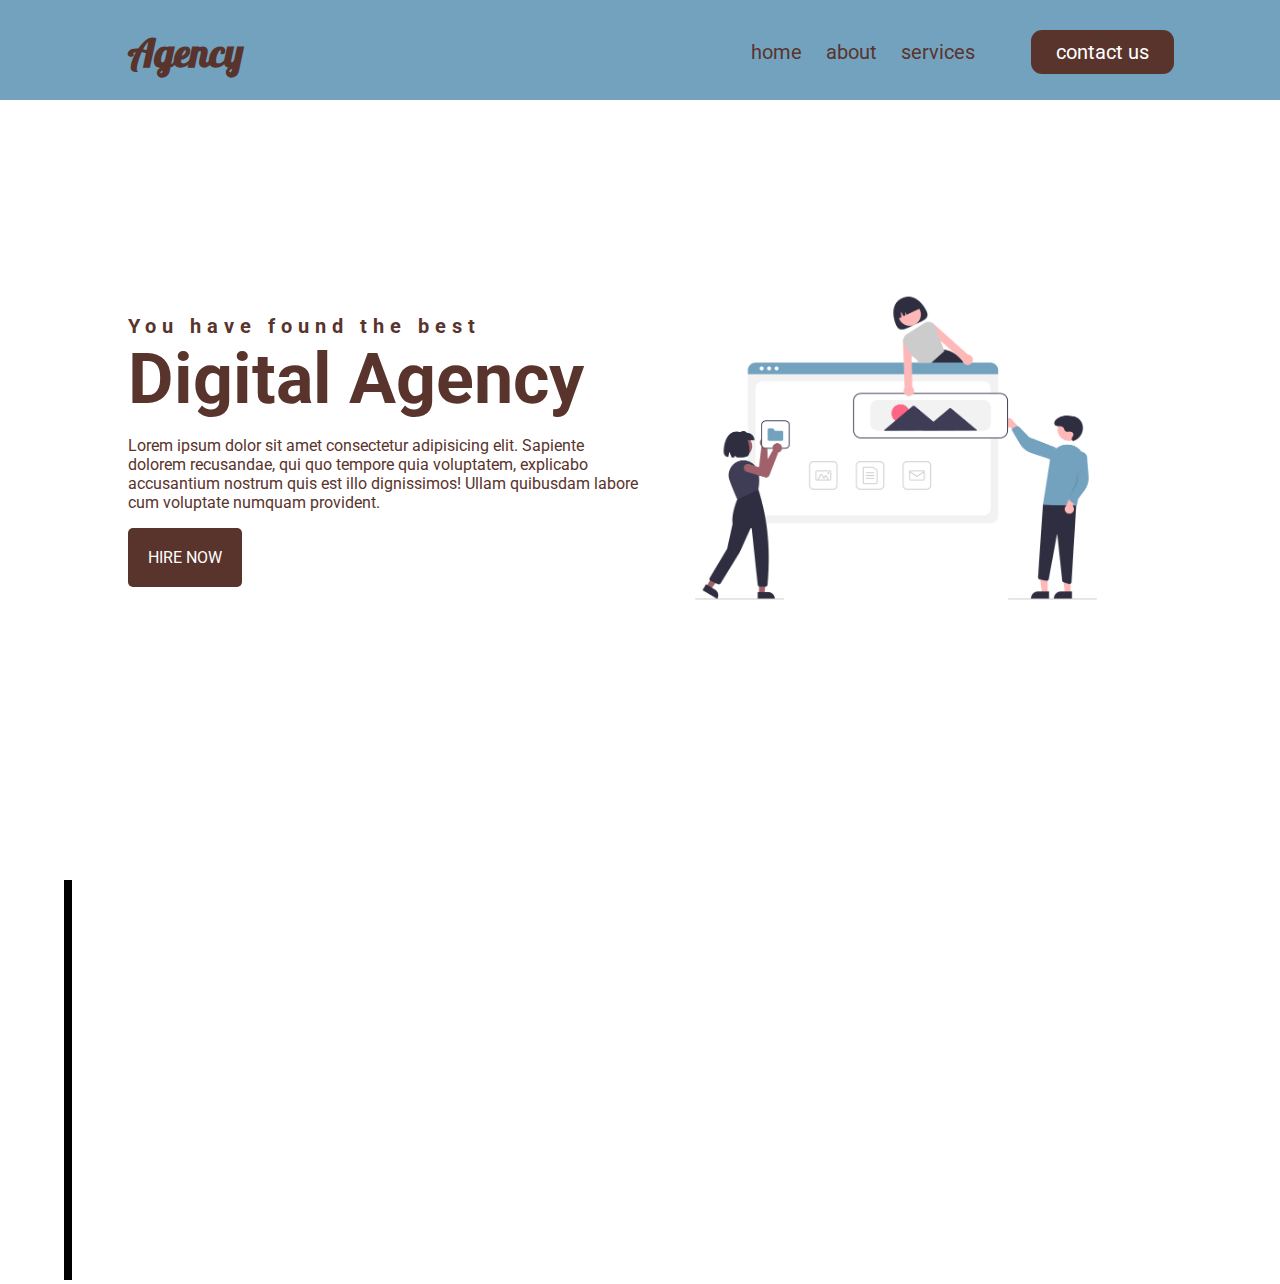
==== indem.html @ 417be25d "summary" ====
<!DOCTYPE html>
<html lang="en">
<head>
    <meta charset="UTF-8">
    <meta http-equiv="X-UA-Compatible" content="IE=edge">
    <meta name="viewport" content="width=device-width, initial-scale=1.0">
    <title>Agency</title>
    <link rel="stylesheet" href="css/style.css">
</head>
<body>
    <nav class="navbar">
        <div class="logo">
            <h1>Agency</h1>
        </div>
        <div class="menu">
            <a href="#">home</a>
            <a href="#">about</a>
            <a href="#">services</a>
            <a id="botao" href="#">contact us</a>
        </div>
    </nav>
    <header class="header">
        <div class="headline">
            <h2 style="letter-spacing: 6px;" >You have found the best </h2>

            <h2 style="font-size: 70px;">Digital Agency</h2>

            <p>Lorem ipsum dolor sit amet consectetur adipisicing elit. Sapiente dolorem recusandae, qui quo tempore quia voluptatem, explicabo accusantium nostrum quis est illo dignissimos! Ullam quibusdam labore cum voluptate numquam provident.</p>

            <a href="#" class="contact-btn">hire now</a>

        </div>
        <div class="img-headline">

            <img style="max-width: 100%;" src="img/img.png" alt="logo">

        </div>
    </header>
    <section>
        
    </section>
</body>
</html>
---- css/style.css ----
@charset "UTF-8";

@import url('https://fonts.googleapis.com/css2?family=Lobster&family=Roboto:wght@100&display=swap');

*{
    box-sizing: border-box;
}
body{
    margin: 0;
    font-family: 'Roboto', sans-serif;
}
.navbar{
    display: flex;
    flex-flow: row wrap;
    height: 100px;
    background: #73A2BF; 
    justify-content: center;
    align-items: center;
}
.logo{
    flex: 20%;
    margin-left:10%;
    text-align: left;
}
.logo h1{
    font-family: 'Lobster', cursive;
    color: #59342C;
    font-size: 40px;
}
.menu{
    flex: 70%;
    text-align: right;
    padding: 20px;
}
.menu a{
    color: #59342C;
    text-decoration: none;
    font-size: 20px;
    padding: 15px 10px;
}
.menu a:hover{
    color: #F2CAA7;
    border-top: 4px solid #59342C;
}
#botao{
    background: #59342C;
    padding: 10px 25px;
    color: white;
    border-radius: 11px;
    margin-right: 10%;
    margin-left: 5%;
}
#botao:hover{
    border: 0;
    background-color: #c0a085;
}
.header{
    display: flex;
    height: 700px;
    flex-flow: row wrap;
    justify-content: center;
    align-items: center;
   
    color: #59342C;
}
.headline{
    margin-left: 10%;
    flex: 40%;
}
.headline h2 {
    font-weight:  900px;
    font-size: 20px;
    padding: 0;
    margin: 0;
}
.headline p {
    color: #59342C;
    text-align: left;
    text-align: left;
}
.contact-btn{
    background-color: #59342C;
    padding: 20px;
    color: white;
    text-transform: uppercase;
    border-radius: 5px;
    text-decoration: none;
    display: inline-block;
}
.contact-btn:hover{
    background-color: #c0a085;
}
.img-headline{
    margin-right: 10%;
    flex: 40%;
    text-align: center;
}
section{
    margin-top: 80px;
    margin-left: 5%;
    margin-right: 5%;
    border: 4px solid black;
    height: 400px;
    display: inline-block;
}
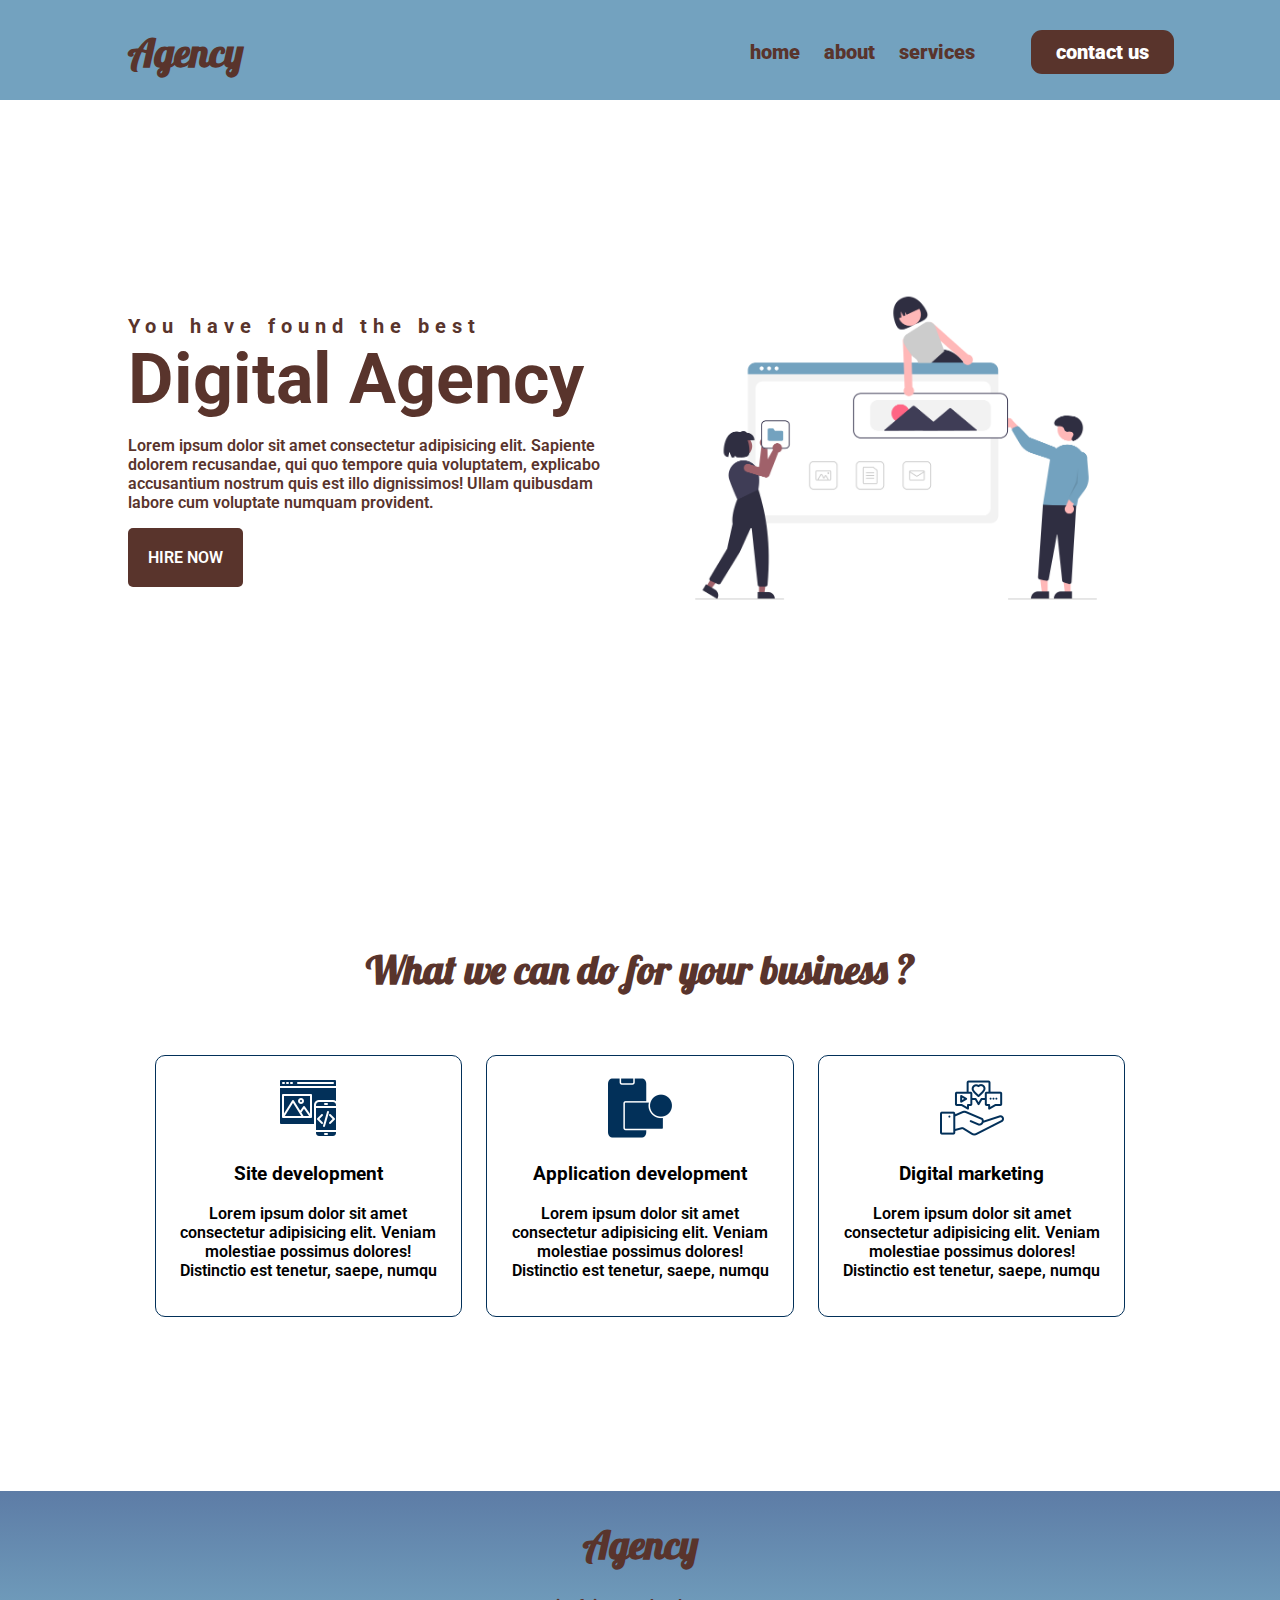
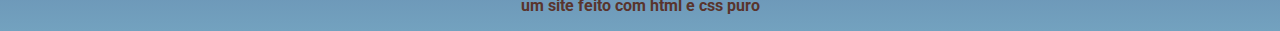
==== commit d6caf568: "updates" ====
--- a/indem.html
+++ b/indem.html
@@ -37,7 +37,63 @@
         </div>
     </header>
     <section>
-        
+        <h2>What we can do for your business ?</h2>
+        <div class="servico">
+
+            <div class="card">
+            
+                <img src="img/designer-de-web.png" alt="">
+
+                <div class="card-text">
+                <h3>Site development</h3>
+
+                <p>Lorem ipsum dolor sit amet consectetur adipisicing elit. Veniam molestiae possimus dolores! Distinctio est tenetur, saepe, numqu</p>
+                </div>
+                <div class="texto-oculto">
+                    <h3>OUTRO CONTEUDO</h3>
+    
+                    <p>Lorem ipsum dolor sit amet consectetur adipisicing elit. Veniam molestiae possimus dolores! Distinctio est tenetur, saepe, numqu</p>
+                    </div>
+            </div>
+
+            <div class="card">
+
+                <img src="img/smarphone.png" alt="phone">
+
+                <div class="card-text">
+                <h3>Application development</h3>
+
+                <p>Lorem ipsum dolor sit amet consectetur adipisicing elit. Veniam molestiae possimus dolores! Distinctio est tenetur, saepe, numqu</p>
+                </div>
+                <div class="texto-oculto">
+                    <h3>OUTRO CONTEUDO</h3>
+    
+                    <p>Lorem ipsum dolor sit amet consectetur adipisicing elit. Veniam molestiae possimus dolores! Distinctio est tenetur, saepe, numqu</p>
+                    </div>
+            </div>
+
+            <div class="card">
+
+                <img src="img/midia-social.png" alt="midea">
+
+                <div class="card-text">
+                <h3>Digital marketing</h3>
+                <p>Lorem ipsum dolor sit amet consectetur adipisicing elit. Veniam molestiae possimus dolores! Distinctio est tenetur, saepe, numqu</p>
+                </div>
+                <div class="texto-oculto">
+                    <h3>OUTRO CONTEUDO</h3>
+    
+                    <p>Lorem ipsum dolor sit amet consectetur adipisicing elit. Veniam molestiae possimus dolores! Distinctio est tenetur, saepe, numqu</p>
+                    </div>
+            </div>
+
+        </div>
     </section>
+    <footer>
+        <div class="logo-rodape">
+        <h1 class="agencia">Agency</h1>
+        <p>um site feito com html e css puro</p>
+        </div>
+    </footer>
 </body>
 </html>--- a/css/style.css
+++ b/css/style.css
@@ -31,6 +31,7 @@
     flex: 70%;
     text-align: right;
     padding: 20px;
+    font-weight: 900;
 }
 .menu a{
     color: #59342C;
@@ -60,8 +61,8 @@
     flex-flow: row wrap;
     justify-content: center;
     align-items: center;
-   
     color: #59342C;
+    font-weight: 600;
 }
 .headline{
     margin-left: 10%;
@@ -99,7 +100,65 @@
     margin-top: 80px;
     margin-left: 5%;
     margin-right: 5%;
-    border: 4px solid black;
-    height: 400px;
     display: inline-block;
+    text-align: center;
+    padding: 5%;
+    font-weight: 600;
+}
+section h2{
+    width: 100%;
+    font-size: 40px;
+    margin: 0;
+    font-family: 'Lobster', cursive;
+    font-weight: bolder;
+    color: #59342C;
+}
+.servico{
+    display: inline-block;
+    margin-top: 5%;
+
+}
+.card{
+    display: inline-block;
+    width: 30%;
+    padding: 20px;
+    margin: 1%;
+    border: 1.5px solid #023059;
+    border-radius: 10px;
+    cursor: pointer;
+}
+.texto-oculto{
+    display: none;
+}
+.card:hover{
+    background-color:#023059 ;
+    color: #F2CAA7;
+    padding: 40px ;
+}
+.card:hover img{
+    display: none;
+}
+.card:hover .card-text{
+    display: none;
+}
+.card:hover .texto-oculto{
+    display: block;
+}
+footer{
+    margin-top: 100px;
+    height: 140px;
+    background-image:linear-gradient(to bottom,#5D7CA6, #73A2BF) ;
+    text-align: center;
+}
+.logo-rodape{
+    padding-top: 1px;
+}
+.logo-rodape p {
+    font-weight:bolder;
+    color: #59342C;
+}
+.agencia{
+    font-family: 'Lobster', cursive;
+    color: #59342C;
+    font-size: 40px;
 }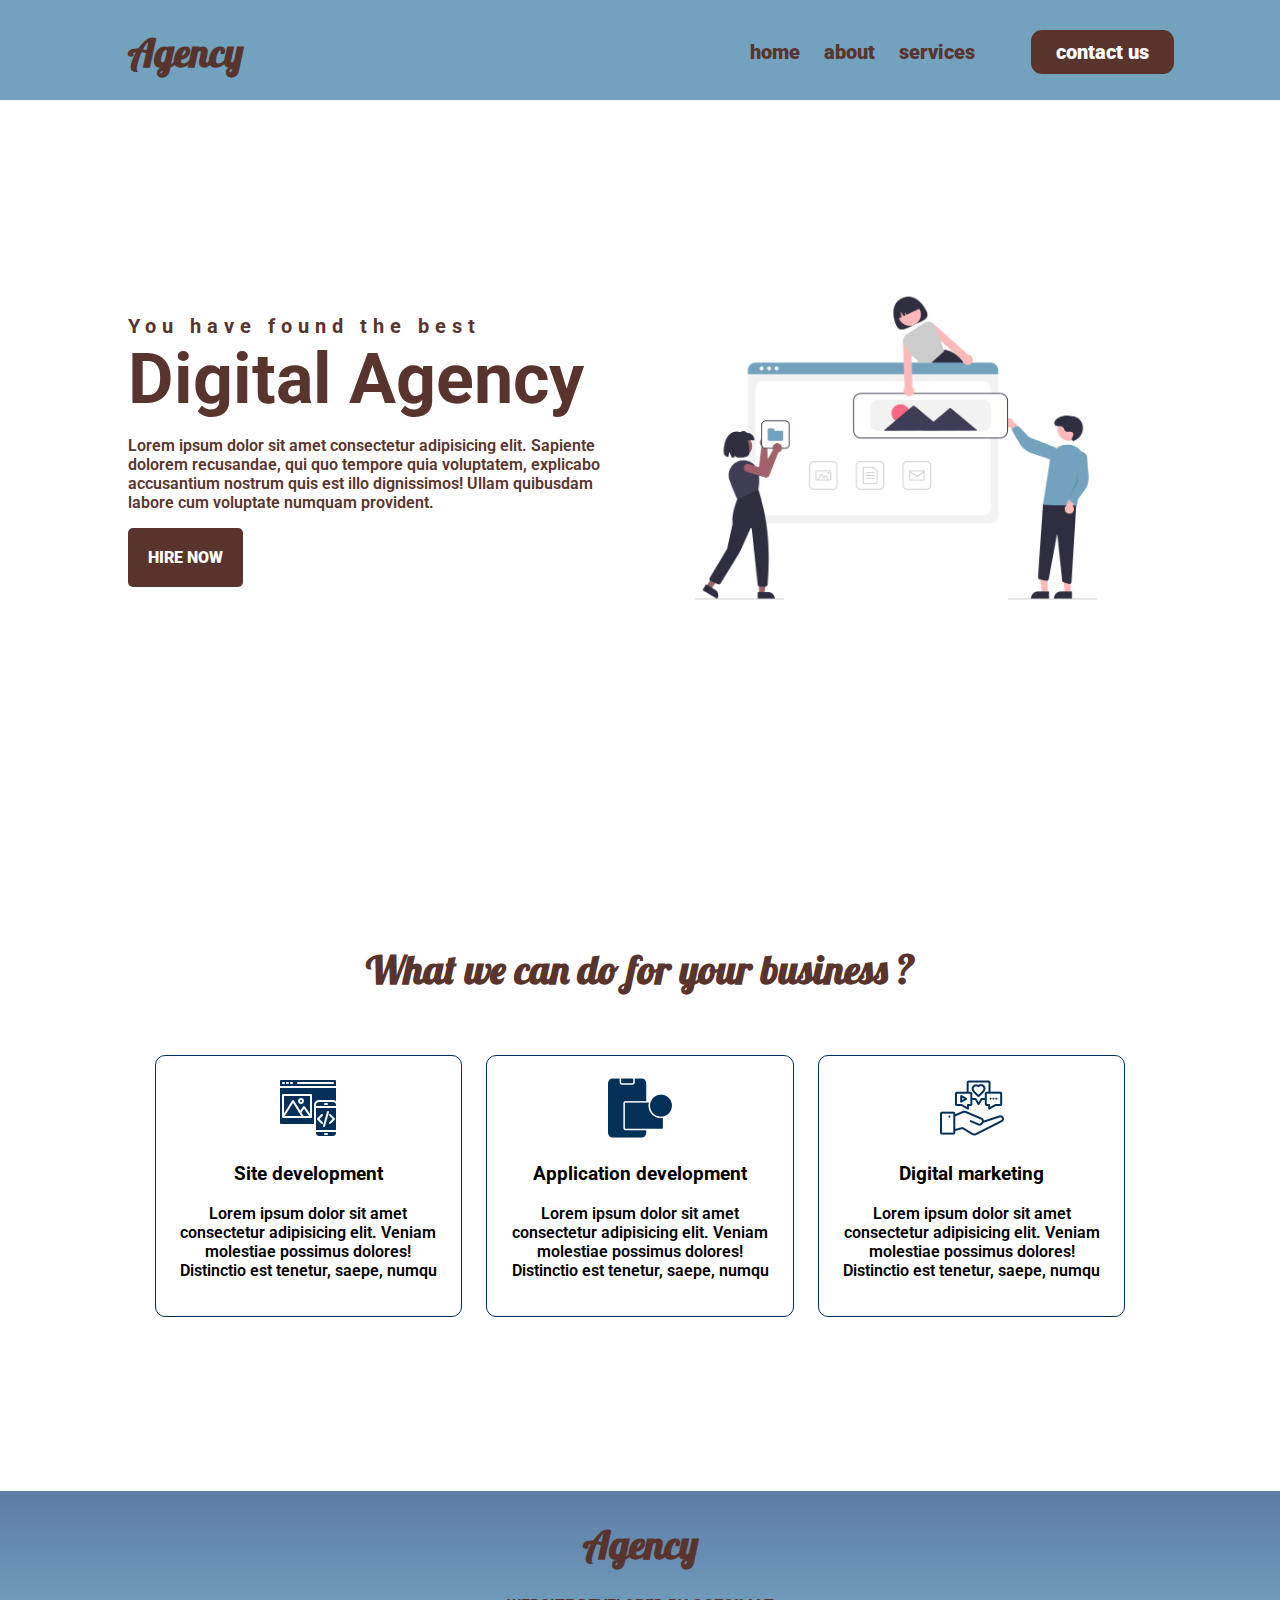
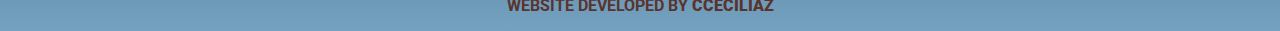
==== commit 1a1a8b09: "update" ====
--- a/indem.html
+++ b/indem.html
@@ -6,6 +6,7 @@
     <meta name="viewport" content="width=device-width, initial-scale=1.0">
     <title>Agency</title>
     <link rel="stylesheet" href="css/style.css">
+    <link rel="shortcut icon" href="img/interface.png" type="image/x-icon">
 </head>
 <body>
     <nav class="navbar">
@@ -50,7 +51,7 @@
                 <p>Lorem ipsum dolor sit amet consectetur adipisicing elit. Veniam molestiae possimus dolores! Distinctio est tenetur, saepe, numqu</p>
                 </div>
                 <div class="texto-oculto">
-                    <h3>OUTRO CONTEUDO</h3>
+                    <h3>OTHER CONTENT</h3>
     
                     <p>Lorem ipsum dolor sit amet consectetur adipisicing elit. Veniam molestiae possimus dolores! Distinctio est tenetur, saepe, numqu</p>
                     </div>
@@ -66,7 +67,7 @@
                 <p>Lorem ipsum dolor sit amet consectetur adipisicing elit. Veniam molestiae possimus dolores! Distinctio est tenetur, saepe, numqu</p>
                 </div>
                 <div class="texto-oculto">
-                    <h3>OUTRO CONTEUDO</h3>
+                    <h3>OTHER CONTENT</h3>
     
                     <p>Lorem ipsum dolor sit amet consectetur adipisicing elit. Veniam molestiae possimus dolores! Distinctio est tenetur, saepe, numqu</p>
                     </div>
@@ -81,7 +82,7 @@
                 <p>Lorem ipsum dolor sit amet consectetur adipisicing elit. Veniam molestiae possimus dolores! Distinctio est tenetur, saepe, numqu</p>
                 </div>
                 <div class="texto-oculto">
-                    <h3>OUTRO CONTEUDO</h3>
+                    <h3>OTHER CONTENT</h3>
     
                     <p>Lorem ipsum dolor sit amet consectetur adipisicing elit. Veniam molestiae possimus dolores! Distinctio est tenetur, saepe, numqu</p>
                     </div>
@@ -92,7 +93,7 @@
     <footer>
         <div class="logo-rodape">
         <h1 class="agencia">Agency</h1>
-        <p>um site feito com html e css puro</p>
+        <p>WEBSITE DEVELOPED BY <a href="https://github.com/cceciliaz" target="_blank">CCECILIAZ</a></p>
         </div>
     </footer>
 </body>
--- a/css/style.css
+++ b/css/style.css
@@ -153,12 +153,13 @@
 .logo-rodape{
     padding-top: 1px;
 }
-.logo-rodape p {
+.logo-rodape p, a {
     font-weight:bolder;
     color: #59342C;
+    text-decoration: none;
 }
 .agencia{
     font-family: 'Lobster', cursive;
     color: #59342C;
     font-size: 40px;
-}+}
